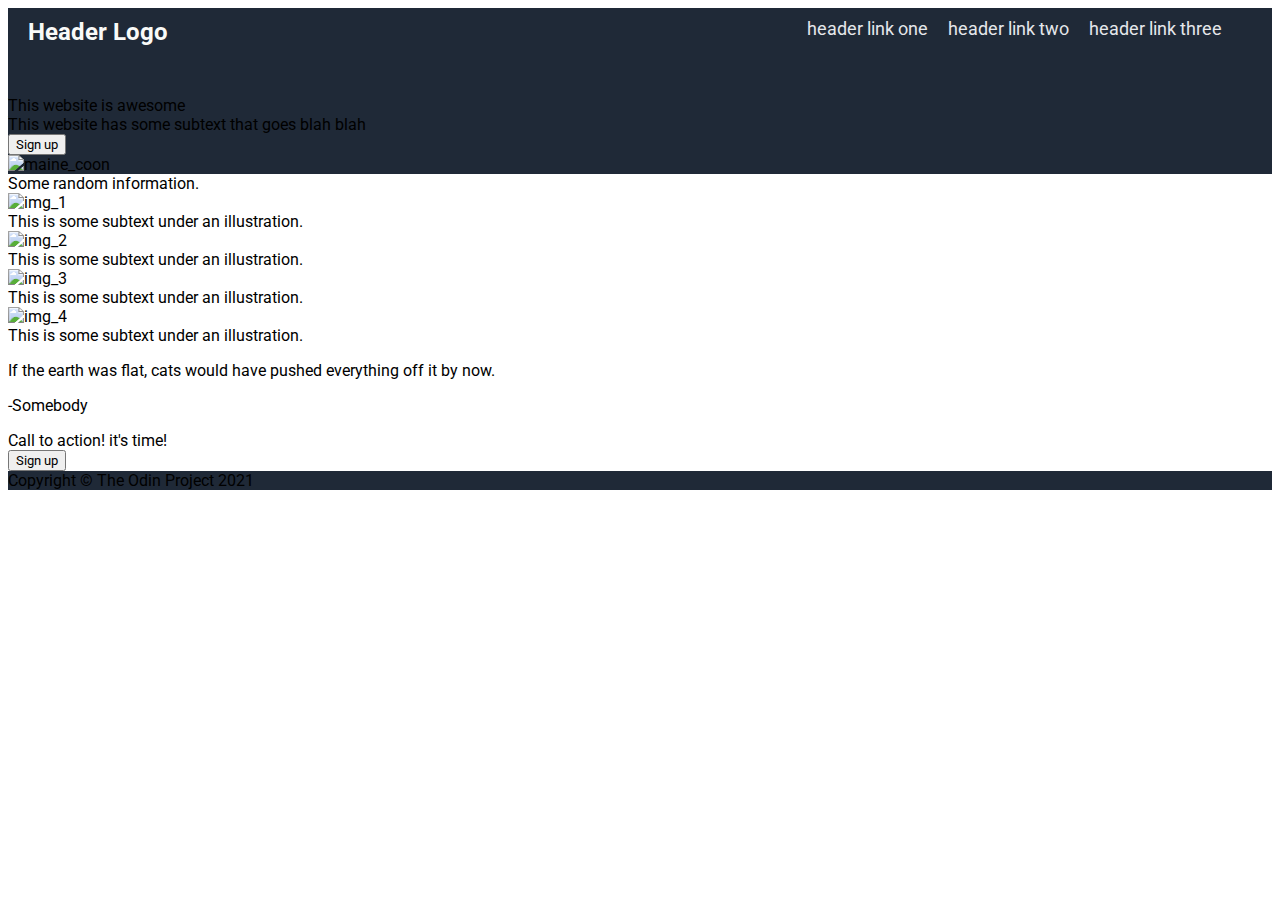
==== index.html @ 952d3187 "Add index.html and style.css" ====
<!DOCTYPE html>
<html lang="en">
<head>
  <meta charset="utf-8">
  <title>The holy Maine Coon</title>
  <link rel="stylesheet" href="style.css">
  <link rel="preconnect" href="https://fonts.googleapis.com">
  <link rel="preconnect" href="https://fonts.gstatic.com" crossorigin>
  <link href="https://fonts.googleapis.com/css2?family=Roboto&display=swap" rel="stylesheet">
</head>
<body>
  <div class="header">
    <div class="logo">
      Header Logo
    </div>
    <div class="links">
      <ul>
        <li><a href="#">header link one</a></li>
        <li><a href="#">header link two</a></li>
        <li><a href="#">header link three</a></li>
      </ul> 
    </div>  
  </div>
  <div class="main">
    <div class="awesome"> This website is awesome </div>
    <div class="subtext">This website has some subtext that goes blah blah</div>
    <div class="button"><button>Sign up</button></div>
    <div class="placeholder"><img src="https://images.pexels.com/photos/12032429/pexels-photo-12032429.jpeg?auto=compress&cs=tinysrgb&w=1600" width=200 alt=maine_coon></div>
  </div>
    <div class="title">Some random information.</div>
    <div class="information">
      <div class="item">
        <img src="#" alt="img_1">
        <div class="text">This is some subtext under an illustration.</div>
      </div>
      <div class="item">
        <img src="#" alt="img_2">
        <div class="text">This is some subtext under an illustration.</div>
      </div>
      <div class="item">
        <img src="#" alt="img_3">
        <div class="text">This is some subtext under an illustration.</div>
      </div>
      <div class="item">
        <img src="#" alt="img_4">
        <div class="text">This is some subtext under an illustration.</div>
      </div>
    </div>
  <div class="quote">
      <p>If the earth was flat, cats would have pushed everything off it by now.</p>
      <p>-Somebody</p>
  </div>
  <div class="signup">Call to action! it's time!
    <div class="button"><button>Sign up</button></div>
  </div>
  <div class="footer">Copyright © The Odin Project 2021</div>
</body>
</html>
---- style.css ----
* {
    font-family: 'Roboto', sans-serif;
}
.header, .footer, .main {
    background-color: #1f2937;
}

.header {
    display: flex;
    justify-content: space-between;
    padding: 10px 50px 50px 20px;
}

.logo {
    font-size: 24px;
    font-weight: 700;
    color: #f9faf8;
}

ul {
    margin: 0;
    padding: 0;
    display: flex;
    gap: 20px;
    justify-content: end;
}

li {
    flex: auto;
    list-style-type: none;
}

a {
    font-size: 18px;
    color: #e5e7eb;
    text-decoration: none;
}
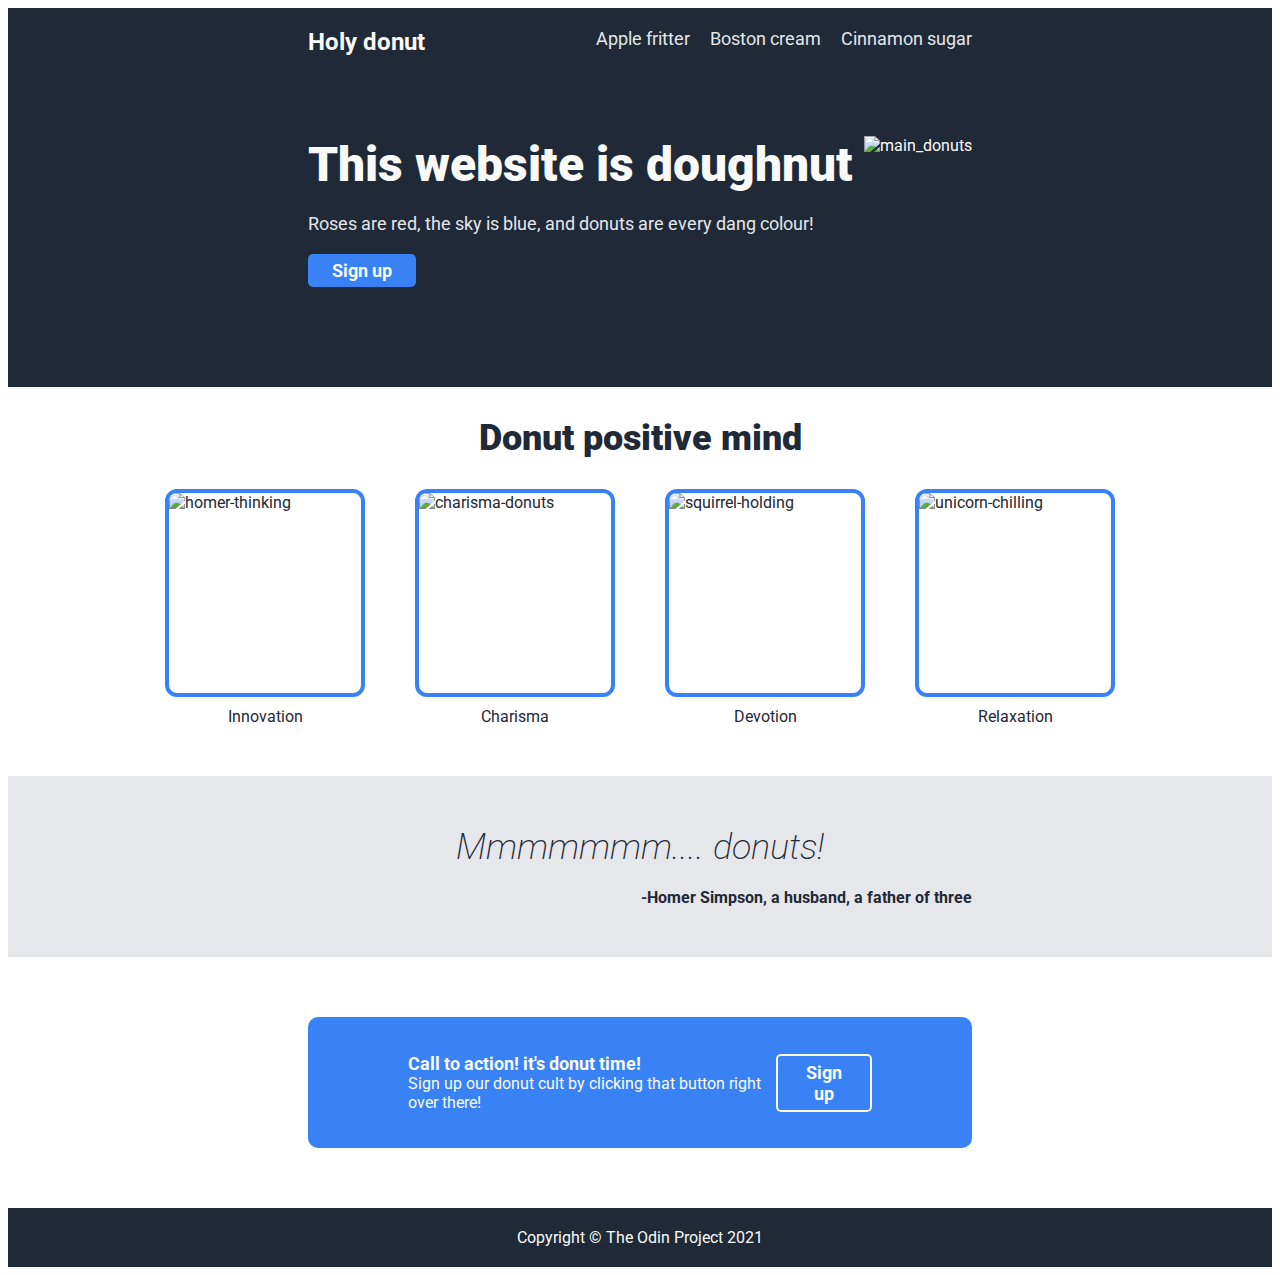
==== commit db06ed80: "Add signup.html, credits on README.md, finish intex.html, style.css" ====
--- a/index.html
+++ b/index.html
@@ -2,56 +2,62 @@
 <html lang="en">
 <head>
   <meta charset="utf-8">
-  <title>The holy Maine Coon</title>
+  <title>The holy donut</title>
   <link rel="stylesheet" href="style.css">
   <link rel="preconnect" href="https://fonts.googleapis.com">
   <link rel="preconnect" href="https://fonts.gstatic.com" crossorigin>
   <link href="https://fonts.googleapis.com/css2?family=Roboto&display=swap" rel="stylesheet">
 </head>
 <body>
-  <div class="header">
-    <div class="logo">
-      Header Logo
+  <div class="main">
+    <div class="header">
+      <div class="logo"> Holy donut</div>
+      <div class="links">
+        <ul>
+          <li><a href="#">Apple fritter</a></li>
+          <li><a href="#">Boston cream</a></li>
+          <li><a href="#">Cinnamon sugar </a></li>
+        </ul> 
+      </div>  
     </div>
-    <div class="links">
-      <ul>
-        <li><a href="#">header link one</a></li>
-        <li><a href="#">header link two</a></li>
-        <li><a href="#">header link three</a></li>
-      </ul> 
-    </div>  
+    <div class="intro">
+      <div class="left">
+        <div class="awesome"> This website is doughnut</div>
+        <div class="subtext">Roses are red, the sky is blue, and donuts are every dang colour!</div>
+        <a href="/home/sgga/repos/landing-page/signup.html"><button class="button">Sign up</button></a>
+      </div>
+      <div class="placeholder"><img src="/home/sgga/repos/landing-page/images/pexels-cottonbro-studio-4686960.jpg" width=500 height=auto alt=main_donuts></div>
+    </div>
   </div>
-  <div class="main">
-    <div class="awesome"> This website is awesome </div>
-    <div class="subtext">This website has some subtext that goes blah blah</div>
-    <div class="button"><button>Sign up</button></div>
-    <div class="placeholder"><img src="https://images.pexels.com/photos/12032429/pexels-photo-12032429.jpeg?auto=compress&cs=tinysrgb&w=1600" width=200 alt=maine_coon></div>
+  <div class="title">Donut positive mind</div>
+  <div class="information">
+    <div class="item">
+      <img src="/home/sgga/repos/landing-page/images/homer-simpson-g70e5cba6b_1280.png" alt=homer-thinking>
+      <div class="text">Innovation</div>
+    </div>
+    <div class="item">
+      <img src="/home/sgga/repos/landing-page/images/pexels-daisy-anderson-5582254.jpg" alt=charisma-donuts>
+      <div class="text">Charisma</div>
+    </div>
+    <div class="item">
+      <img src="/home/sgga/repos/landing-page/images/squirrel-gaf27c45d3_1920.jpg" alt=squirrel-holding>
+      <div class="text">Devotion</div>
+    </div>
+    <div class="item">
+      <img src="/home/sgga/repos/landing-page/images/unicorn-gc55897343_1280.png" alt=unicorn-chilling>
+      <div class="text">Relaxation</div>
+    </div>
   </div>
-    <div class="title">Some random information.</div>
-    <div class="information">
-      <div class="item">
-        <img src="#" alt="img_1">
-        <div class="text">This is some subtext under an illustration.</div>
-      </div>
-      <div class="item">
-        <img src="#" alt="img_2">
-        <div class="text">This is some subtext under an illustration.</div>
-      </div>
-      <div class="item">
-        <img src="#" alt="img_3">
-        <div class="text">This is some subtext under an illustration.</div>
-      </div>
-      <div class="item">
-        <img src="#" alt="img_4">
-        <div class="text">This is some subtext under an illustration.</div>
-      </div>
+  <div class="quote-container">
+      <div class="quote">Mmmmmmm.... donuts!</div>
+      <div class="author">-Homer Simpson, a husband, a father of three</div>
+  </div>
+  <div class="signup">
+    <div class="sentence">
+      <div class="one">Call to action! it's donut time!</div>
+      <div class="two">Sign up our donut cult by clicking that button right over there!</div>
     </div>
-  <div class="quote">
-      <p>If the earth was flat, cats would have pushed everything off it by now.</p>
-      <p>-Somebody</p>
-  </div>
-  <div class="signup">Call to action! it's time!
-    <div class="button"><button>Sign up</button></div>
+    <a href="/home/sgga/repos/landing-page/signup.html"><button class="button">Sign up</button></a>
   </div>
   <div class="footer">Copyright © The Odin Project 2021</div>
 </body>
--- a/style.css
+++ b/style.css
@@ -1,20 +1,24 @@
 * {
     font-family: 'Roboto', sans-serif;
 }
-.header, .footer, .main {
+.main, .footer {
     background-color: #1f2937;
+    color:#f9faf8;
+}
+
+.main {
+    padding: 20px 300px 100px;
 }
 
 .header {
     display: flex;
     justify-content: space-between;
-    padding: 10px 50px 50px 20px;
+    padding-bottom: 80px;
 }
 
 .logo {
     font-size: 24px;
     font-weight: 700;
-    color: #f9faf8;
 }
 
 ul {
@@ -30,8 +34,122 @@
     list-style-type: none;
 }
 
-a {
+a, .subtext {
+    color:#e5e7eb;
     font-size: 18px;
-    color: #e5e7eb;
     text-decoration: none;
-}+}
+
+.intro {
+    display: flex;
+    justify-content: space-between;
+}
+
+.left {
+    display: flex;
+    flex-direction: column;
+    width: 550;
+    gap: 20px;
+    justify-content: space-evenly;
+    align-items:flex-start;
+}
+
+.awesome {
+    font-size: 48px;
+    font-weight: 900;
+}
+
+.button {
+  background-color: #3882f6;
+  border-radius: 5px;
+  color:#f9faf8;
+  border: none;
+  padding: 6px 24px;
+  font-weight: 700;
+  font-size: 18px;
+}
+
+.title {
+    text-align: center;
+    font-size: 36px;
+    font-weight: 900;
+    color: #1f2937;
+    margin: 30px 0 30px 0;
+}
+
+.information {
+    display: flex;
+    justify-content: center;
+    align-items: center;
+    gap: 50px;
+    padding-bottom: 50px;
+}
+
+.item img {
+  border: 4px solid #3882f6;
+  width: 200px;
+  height: 200px;
+  border-radius: 12px;
+}
+
+.item {
+    display: flex;
+    justify-content: center;
+    align-items: center;
+    width: 200px;
+    color: #1f2937;
+    flex-wrap: wrap;
+    gap: 10px;
+}
+
+.quote-container {
+    background-color: #e5e7eb;
+    color: #1f2937;
+    padding: 50px 300px;
+}
+    
+.quote {
+    font-size: 36px; 
+    font-style: italic;
+    font-weight: 200;
+    display: flex;
+    justify-content: center;
+    align-items: center;
+}
+
+.author {
+    display: flex;
+    justify-content: flex-end;
+    max-width: 1100px;
+    font-weight: 700;
+    padding-top: 20px;
+}
+
+.signup {
+    margin: 60px 300px;
+    background-color: #3882f6;
+    border: 1px;
+    border-radius: 10px;
+    color: #f9faf8;
+    padding: 36px 100px;
+    display: flex;
+    justify-content: space-between;
+    align-items: center;
+}
+
+.signup .button {
+    border: 2px solid #f9faf8;
+}
+
+.one {
+    font-size: 18px;
+    font-weight: 700;
+}
+
+.footer {
+    display: flex;
+    justify-content: center;
+    align-items: center;
+    padding: 20px 0px;
+}
+
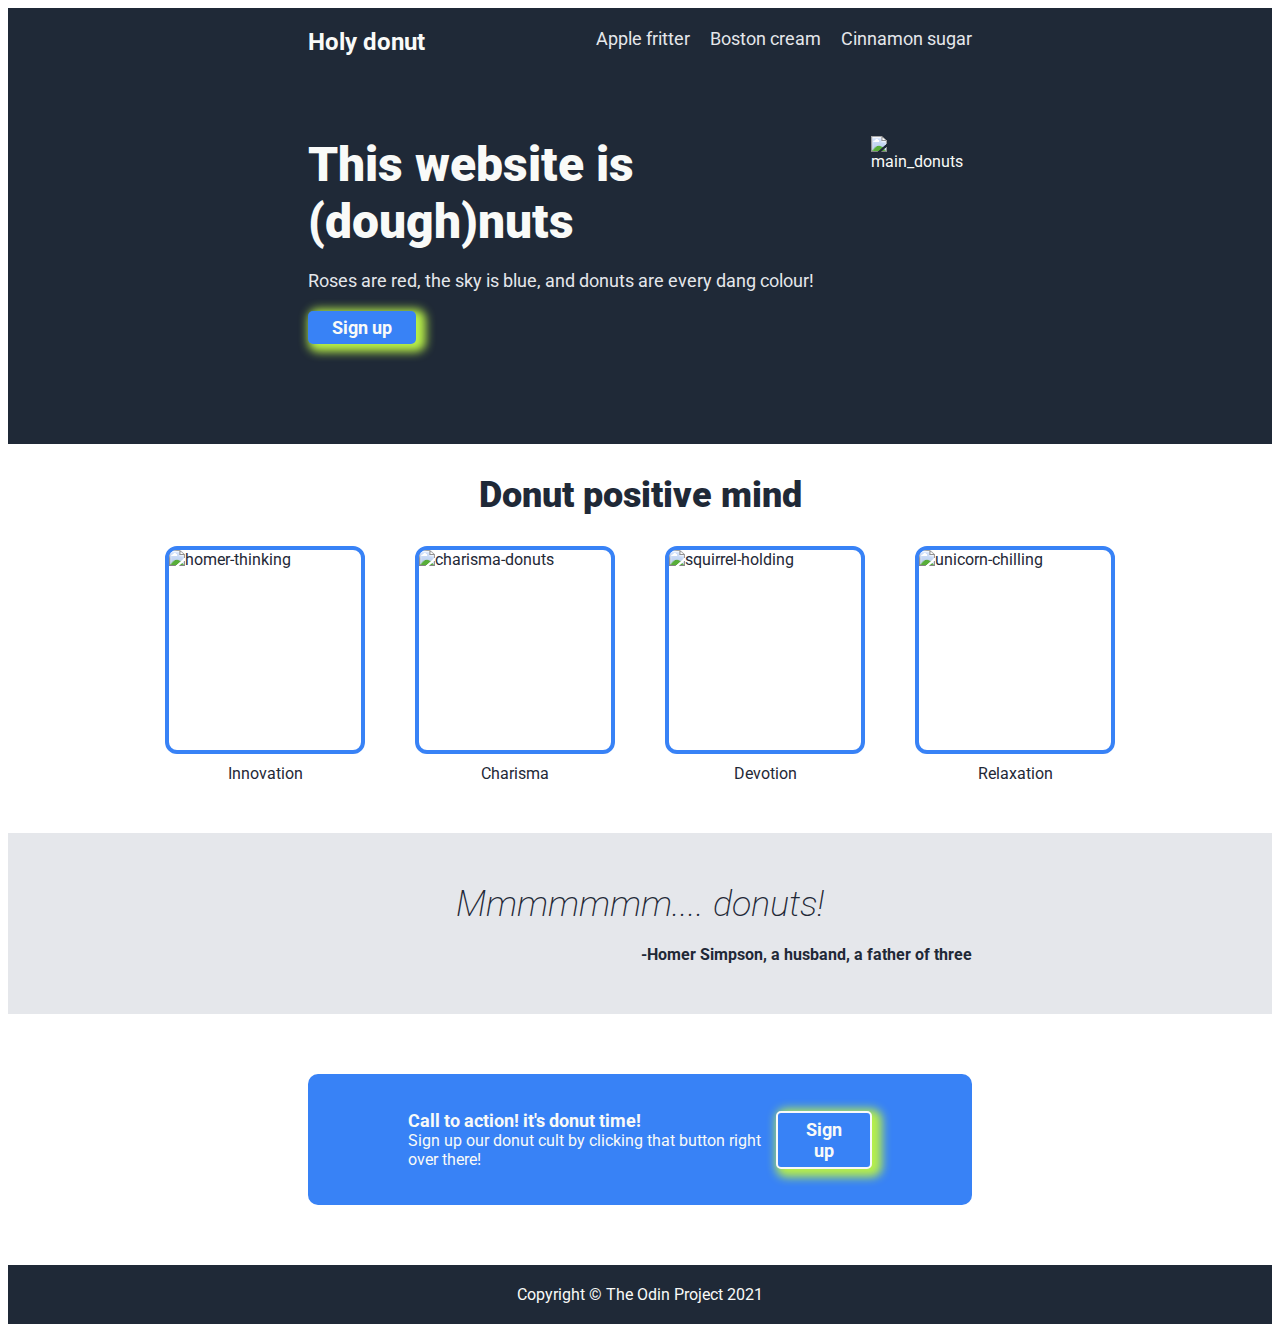
==== commit 548d0855: "Edit minor text" ====
--- a/index.html
+++ b/index.html
@@ -22,7 +22,7 @@
     </div>
     <div class="intro">
       <div class="left">
-        <div class="awesome"> This website is doughnut</div>
+        <div class="awesome"> This website is (dough)nuts</div>
         <div class="subtext">Roses are red, the sky is blue, and donuts are every dang colour!</div>
         <a href="/home/sgga/repos/landing-page/signup.html"><button class="button">Sign up</button></a>
       </div>
--- a/style.css
+++ b/style.css
@@ -67,6 +67,8 @@
   padding: 6px 24px;
   font-weight: 700;
   font-size: 18px;
+  box-shadow: 5px 3px 10px 5px rgb(184, 240, 72);
+  cursor: pointer;
 }
 
 .title {
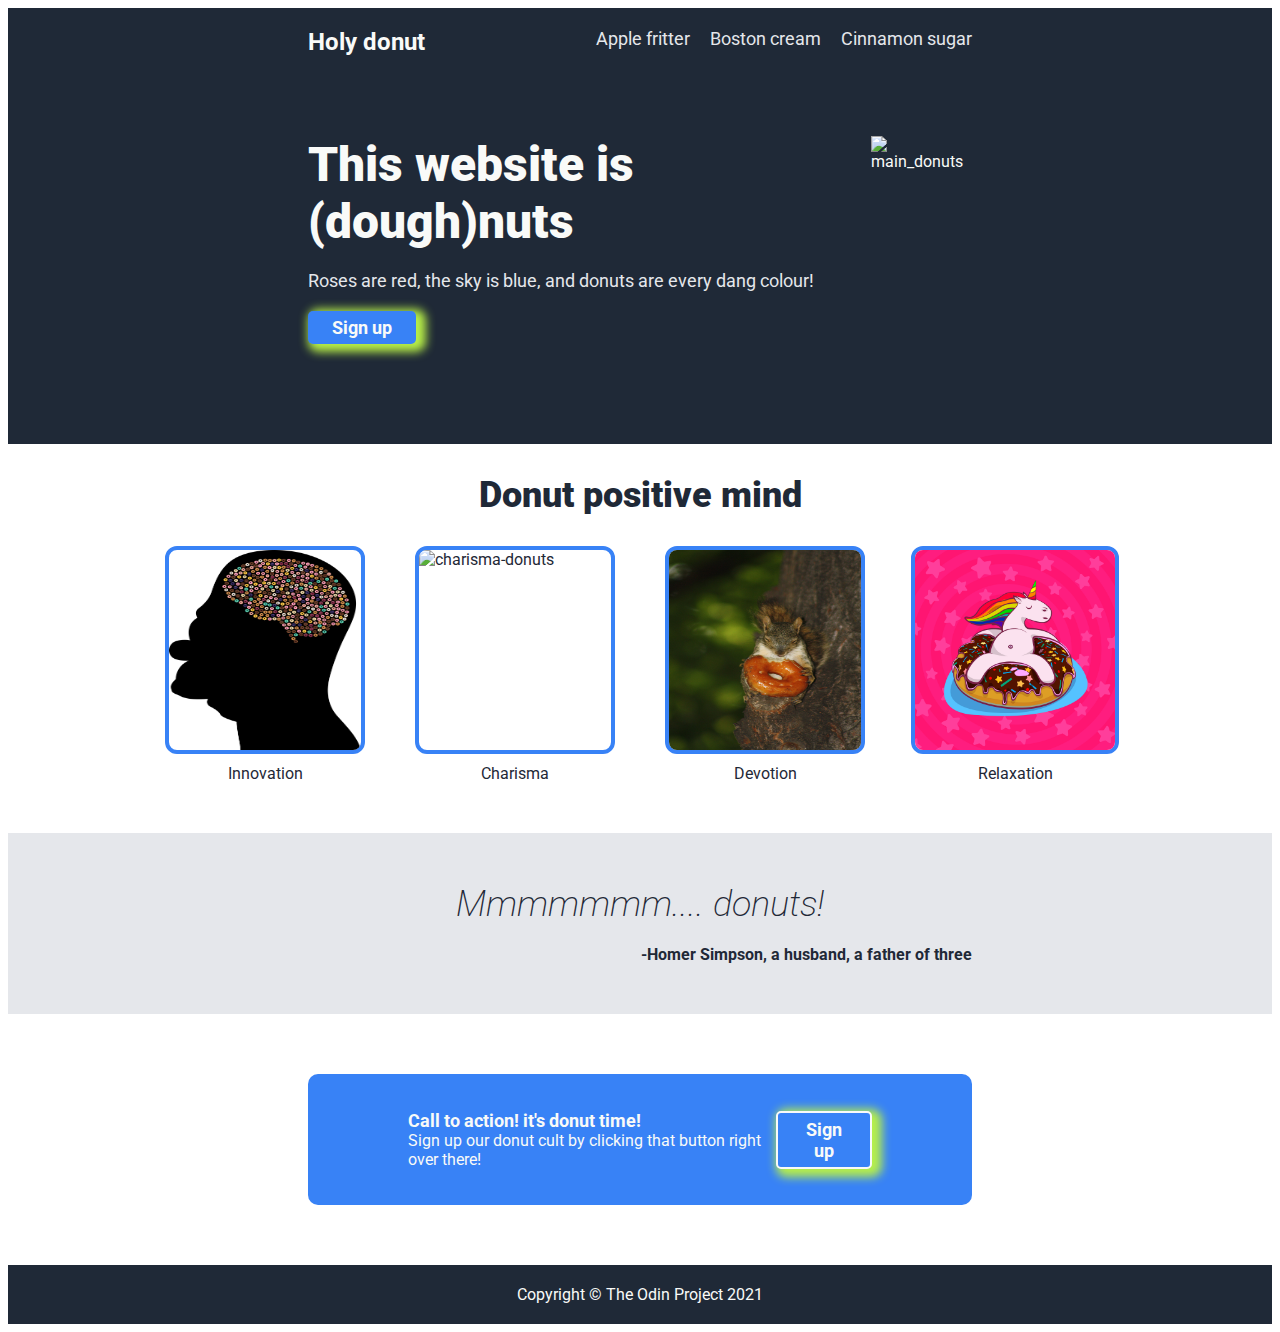
==== commit f677d816: "Change absolute paths to relative paths" ====
--- a/index.html
+++ b/index.html
@@ -24,27 +24,27 @@
       <div class="left">
         <div class="awesome"> This website is (dough)nuts</div>
         <div class="subtext">Roses are red, the sky is blue, and donuts are every dang colour!</div>
-        <a href="/home/sgga/repos/landing-page/signup.html"><button class="button">Sign up</button></a>
+        <a href="signup.html"><button class="button">Sign up</button></a>
       </div>
-      <div class="placeholder"><img src="/home/sgga/repos/landing-page/images/pexels-cottonbro-studio-4686960.jpg" width=500 height=auto alt=main_donuts></div>
+      <div class="placeholder"><img src="images/pexels-cottonbro-studio-4686960.jpg" width=500 height=auto alt=main_donuts></div>
     </div>
   </div>
   <div class="title">Donut positive mind</div>
   <div class="information">
     <div class="item">
-      <img src="/home/sgga/repos/landing-page/images/homer-simpson-g70e5cba6b_1280.png" alt=homer-thinking>
+      <img src="images/homer-simpson-g70e5cba6b_1280.png" alt=homer-thinking>
       <div class="text">Innovation</div>
     </div>
     <div class="item">
-      <img src="/home/sgga/repos/landing-page/images/pexels-daisy-anderson-5582254.jpg" alt=charisma-donuts>
+      <img src="images/pexels-daisy-anderson-5582253.jpg" alt=charisma-donuts>
       <div class="text">Charisma</div>
     </div>
     <div class="item">
-      <img src="/home/sgga/repos/landing-page/images/squirrel-gaf27c45d3_1920.jpg" alt=squirrel-holding>
+      <img src="images/squirrel-gaf27c45d3_1920.jpg" alt=squirrel-holding>
       <div class="text">Devotion</div>
     </div>
     <div class="item">
-      <img src="/home/sgga/repos/landing-page/images/unicorn-gc55897343_1280.png" alt=unicorn-chilling>
+      <img src="images/unicorn-gc55897343_1280.png" alt=unicorn-chilling>
       <div class="text">Relaxation</div>
     </div>
   </div>
@@ -57,7 +57,7 @@
       <div class="one">Call to action! it's donut time!</div>
       <div class="two">Sign up our donut cult by clicking that button right over there!</div>
     </div>
-    <a href="/home/sgga/repos/landing-page/signup.html"><button class="button">Sign up</button></a>
+    <a href="signup.html"><button class="button">Sign up</button></a>
   </div>
   <div class="footer">Copyright © The Odin Project 2021</div>
 </body>
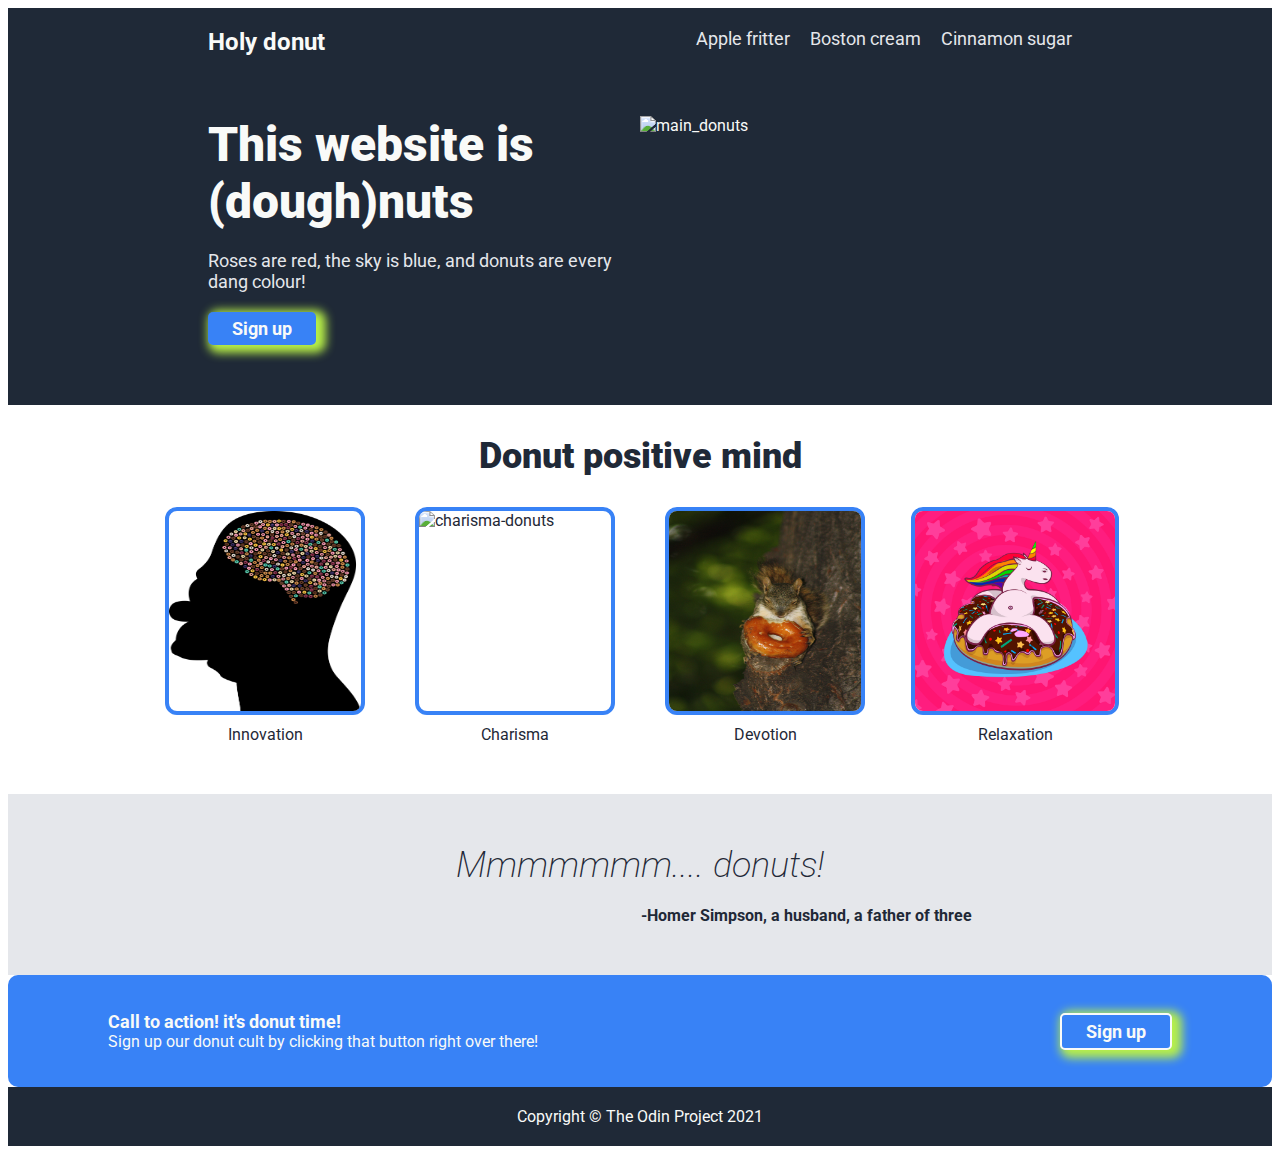
==== commit bb82ac93: "edit css flex for a mobile friendly ver." ====
--- a/index.html
+++ b/index.html
@@ -1,32 +1,37 @@
 <!DOCTYPE html>
 <html lang="en">
+
 <head>
   <meta charset="utf-8">
+  <meta name="viewport" content="width=device-width, initial-scale=1.0">
   <title>The holy donut</title>
   <link rel="stylesheet" href="style.css">
   <link rel="preconnect" href="https://fonts.googleapis.com">
   <link rel="preconnect" href="https://fonts.gstatic.com" crossorigin>
   <link href="https://fonts.googleapis.com/css2?family=Roboto&display=swap" rel="stylesheet">
 </head>
+
 <body>
   <div class="main">
-    <div class="header">
+    <header>
       <div class="logo"> Holy donut</div>
       <div class="links">
         <ul>
           <li><a href="#">Apple fritter</a></li>
           <li><a href="#">Boston cream</a></li>
           <li><a href="#">Cinnamon sugar </a></li>
-        </ul> 
-      </div>  
-    </div>
+        </ul>
+      </div>
+    </header>
     <div class="intro">
       <div class="left">
         <div class="awesome"> This website is (dough)nuts</div>
         <div class="subtext">Roses are red, the sky is blue, and donuts are every dang colour!</div>
-        <a href="signup.html"><button class="button">Sign up</button></a>
+        <a href="signup.html"><button>Sign up</button></a>
       </div>
-      <div class="placeholder"><img src="images/pexels-cottonbro-studio-4686960.jpg" width=500 height=auto alt=main_donuts></div>
+      <div class="right">
+        <img class="half-dozen" src="images/pexels-cottonbro-studio-4686960.jpg" alt='main_donuts'>
+      </div>
     </div>
   </div>
   <div class="title">Donut positive mind</div>
@@ -49,16 +54,19 @@
     </div>
   </div>
   <div class="quote-container">
-      <div class="quote">Mmmmmmm.... donuts!</div>
-      <div class="author">-Homer Simpson, a husband, a father of three</div>
+    <div class="quote">Mmmmmmm.... donuts!</div>
+    <div class="author">-Homer Simpson, a husband, a father of three</div>
   </div>
   <div class="signup">
     <div class="sentence">
       <div class="one">Call to action! it's donut time!</div>
       <div class="two">Sign up our donut cult by clicking that button right over there!</div>
     </div>
-    <a href="signup.html"><button class="button">Sign up</button></a>
+    <a href="signup.html"><button>Sign up</button></a>
   </div>
-  <div class="footer">Copyright © The Odin Project 2021</div>
+
+  <footer>Copyright © The Odin Project 2021</footer>
+
 </body>
+
 </html>--- a/style.css
+++ b/style.css
@@ -1,19 +1,24 @@
 * {
     font-family: 'Roboto', sans-serif;
 }
-.main, .footer {
+
+.main,
+footer {
     background-color: #1f2937;
-    color:#f9faf8;
+    color: #f9faf8;
 }
 
 .main {
-    padding: 20px 300px 100px;
+    padding: 20px 200px 60px;
+    display: flex;
+    flex-direction: column;
+    
 }
 
-.header {
+header {
     display: flex;
     justify-content: space-between;
-    padding-bottom: 80px;
+    padding-bottom: 60px;
 }
 
 .logo {
@@ -34,8 +39,9 @@
     list-style-type: none;
 }
 
-a, .subtext {
-    color:#e5e7eb;
+a,
+.subtext {
+    color: #e5e7eb;
     font-size: 18px;
     text-decoration: none;
 }
@@ -43,15 +49,16 @@
 .intro {
     display: flex;
     justify-content: space-between;
+    max-height: 80%;
 }
 
 .left {
     display: flex;
     flex-direction: column;
-    width: 550;
+    width: 50%;
     gap: 20px;
     justify-content: space-evenly;
-    align-items:flex-start;
+    align-items: flex-start;
 }
 
 .awesome {
@@ -59,16 +66,30 @@
     font-weight: 900;
 }
 
-.button {
-  background-color: #3882f6;
-  border-radius: 5px;
-  color:#f9faf8;
-  border: none;
-  padding: 6px 24px;
-  font-weight: 700;
-  font-size: 18px;
-  box-shadow: 5px 3px 10px 5px rgb(184, 240, 72);
-  cursor: pointer;
+button {
+    background-color: #3882f6;
+    border-radius: 5px;
+    color: #f9faf8;
+    border: none;
+    padding: 6px 24px;
+    font-weight: 700;
+    font-size: 18px;
+    box-shadow: 5px 3px 10px 5px rgb(184, 240, 72);
+    cursor: pointer;
+}
+
+.half-dozen {
+    width: 100%;
+    height: 100%;
+    object-fit: cover;
+  
+    
+}
+
+.right {
+    display: flex;
+    width: 50%;
+
 }
 
 .title {
@@ -88,10 +109,10 @@
 }
 
 .item img {
-  border: 4px solid #3882f6;
-  width: 200px;
-  height: 200px;
-  border-radius: 12px;
+    border: 4px solid #3882f6;
+    width: 200px;
+    height: 200px;
+    border-radius: 12px;
 }
 
 .item {
@@ -109,9 +130,9 @@
     color: #1f2937;
     padding: 50px 300px;
 }
-    
+
 .quote {
-    font-size: 36px; 
+    font-size: 36px;
     font-style: italic;
     font-weight: 200;
     display: flex;
@@ -128,9 +149,8 @@
 }
 
 .signup {
-    margin: 60px 300px;
+    margin: auto;
     background-color: #3882f6;
-    border: 1px;
     border-radius: 10px;
     color: #f9faf8;
     padding: 36px 100px;
@@ -139,7 +159,8 @@
     align-items: center;
 }
 
-.signup .button {
+.signup 
+button {
     border: 2px solid #f9faf8;
 }
 
@@ -148,10 +169,9 @@
     font-weight: 700;
 }
 
-.footer {
+footer {
     display: flex;
     justify-content: center;
     align-items: center;
     padding: 20px 0px;
-}
-
+}